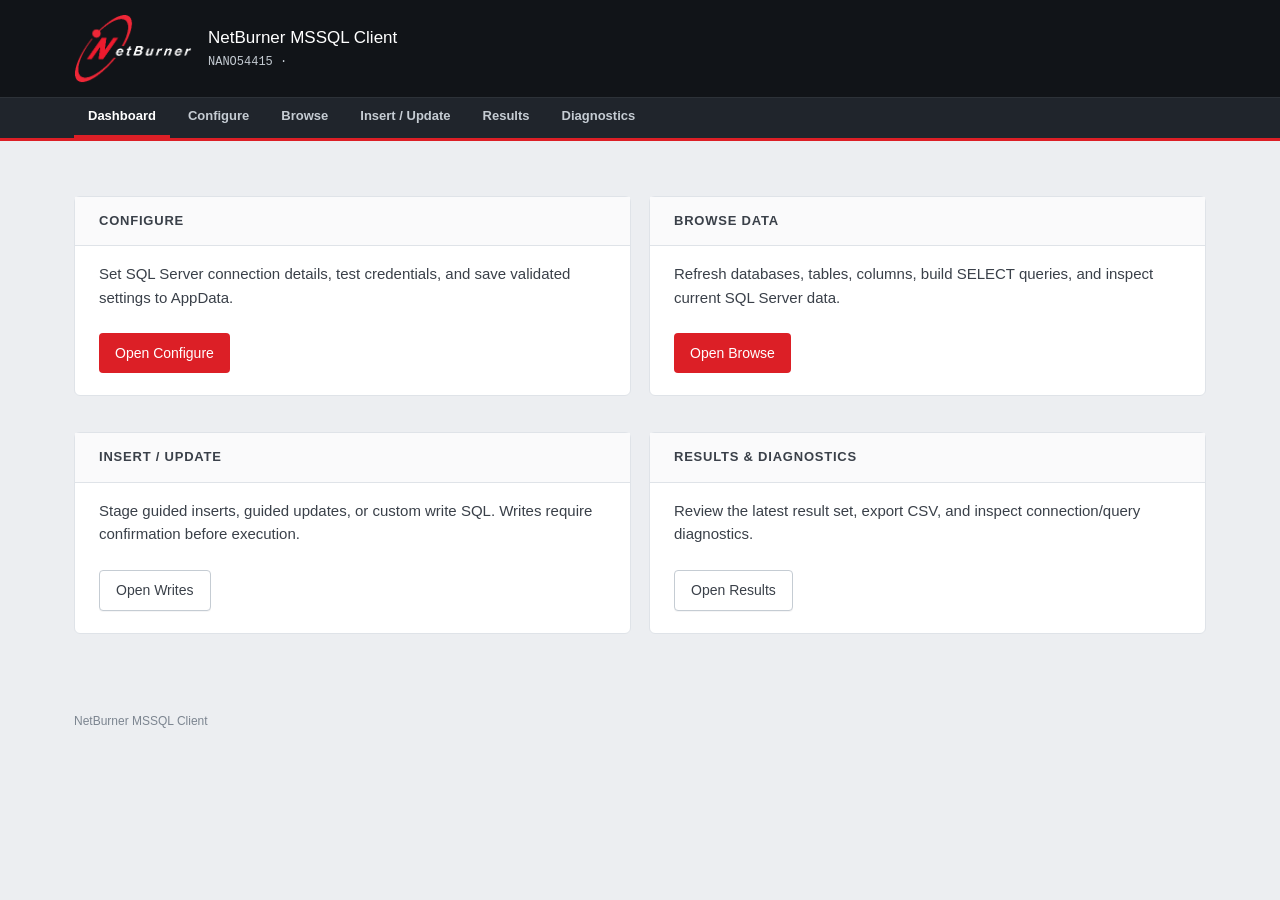
==== examples/NetBurner_MSSQL_Client/html/index.html @ 5507ae53 "Initial Upload" ====
<!DOCTYPE html>
<!--
SPDX-License-Identifier: MIT
Copyright (c) 2026 Adam G. Sweeney <agsweeney@gmail.com>
-->
<html lang="en">
<head>
<meta charset="utf-8">
<meta name="viewport" content="width=device-width, initial-scale=1">
<title>NetBurner MSSQL Client</title>
<!--CPPCALL ShowAutoRefresh -->
<link rel="stylesheet" href="style.css">
</head>
<body>
<header class="nb-header">
  <div class="nb-header-inner">
    <img class="nb-header-logo" src="images/logo.png" alt="NetBurner">
    <div class="nb-title-block">
      <h1>NetBurner MSSQL Client</h1>
      <span class="meta">NANO54415 · <!--CPPCALL ShowHeaderTarget --></span>
    </div>
    <!--CPPCALL ShowHeaderStatus -->
  </div>
  <nav class="nb-main-nav"><div class="nb-main-nav-inner">
    <a class="nb-nav-link nb-nav-link-active" href="index.html">Dashboard</a>
    <a class="nb-nav-link" href="configure.html">Configure</a>
    <a class="nb-nav-link" href="browse.html">Browse</a>
    <a class="nb-nav-link" href="write.html">Insert / Update</a>
    <a class="nb-nav-link" href="results.html">Results</a>
    <a class="nb-nav-link" href="diagnostics.html">Diagnostics</a>
  </div></nav>
</header>
<main class="nb-page nb-page-compact">
  <p class="nb-workflow-status"><!--CPPCALL ShowQueryStatus --></p>
  <div class="nb-dashboard-grid">
    <div class="nb-card nb-dashboard-card">
      <div class="nb-card-header"><span>Configure</span></div>
      <p>Set SQL Server connection details, test credentials, and save validated settings to AppData.</p>
      <a class="nb-btn" href="configure.html">Open Configure</a>
    </div>
    <div class="nb-card nb-dashboard-card">
      <div class="nb-card-header"><span>Browse Data</span></div>
      <p>Refresh databases, tables, columns, build SELECT queries, and inspect current SQL Server data.</p>
      <a class="nb-btn" href="browse.html">Open Browse</a>
    </div>
    <div class="nb-card nb-dashboard-card">
      <div class="nb-card-header"><span>Insert / Update</span></div>
      <p>Stage guided inserts, guided updates, or custom write SQL. Writes require confirmation before execution.</p>
      <a class="nb-btn nb-btn-secondary" href="write.html">Open Writes</a>
    </div>
    <div class="nb-card nb-dashboard-card">
      <div class="nb-card-header"><span>Results &amp; Diagnostics</span></div>
      <p>Review the latest result set, export CSV, and inspect connection/query diagnostics.</p>
      <a class="nb-btn nb-btn-secondary" href="results.html">Open Results</a>
    </div>
  </div>
</main>
<footer class="nb-footer"><span>NetBurner MSSQL Client</span></footer>
</body>
</html>
---- examples/NetBurner_MSSQL_Client/html/style.css ----
/*
 * SPDX-License-Identifier: MIT
 * Copyright (c) 2026 Adam G. Sweeney <agsweeney@gmail.com>
 */

:root {
  color-scheme: light;
  --nb-red: #DC1F26;
  --nb-red-700: #B0151B;
  --nb-carbon: #111418;
  --nb-gray-700: #3A4049;
  --nb-gray-500: #7C8590;
  --nb-gray-300: #C5CCD3;
  --nb-gray-200: #DFE3E8;
  --nb-gray-100: #F4F5F7;
  --nb-gray-50: #FAFAFB;
  --nb-white: #FFFFFF;
  --font-sans: -apple-system, BlinkMacSystemFont, "Segoe UI", Roboto, Arial, sans-serif;
  --font-mono: ui-monospace, Consolas, "Courier New", monospace;
}

* { box-sizing: border-box; }

html, body {
  margin: 0;
  padding: 0;
  background: #ECEEF1;
  color: var(--nb-carbon);
  font-family: var(--font-sans);
  font-size: 15px;
  line-height: 1.55;
}

.nb-header {
  background: var(--nb-carbon);
  color: white;
  border-bottom: 3px solid var(--nb-red);
}

.nb-header-inner {
  max-width: 1180px;
  margin: 0 auto;
  padding: 14px 24px;
  display: flex;
  align-items: center;
  gap: 16px;
}

.nb-header-logo {
  display: block;
  width: 118px;
  height: auto;
  flex-shrink: 0;
}

.nb-title-block {
  flex: 1;
  min-width: 0;
}

.nb-header h1 {
  margin: 0;
  font-size: 17px;
  font-weight: 500;
}

.nb-header .meta {
  display: block;
  margin-top: 2px;
  font-family: var(--font-mono);
  font-size: 12px;
  color: var(--nb-gray-300);
}

.nb-header-status {
  display: inline-flex;
  align-items: center;
  gap: 6px;
  flex-shrink: 0;
  padding: 5px 10px;
  border-radius: 999px;
  font-size: 12px;
  font-weight: 700;
  letter-spacing: 0.04em;
  text-transform: uppercase;
}

.nb-header-status::before {
  content: "";
  width: 7px;
  height: 7px;
  border-radius: 50%;
  background: currentColor;
}

.nb-header-status-ok {
  background: #153f22;
  color: #9ee0ad;
}

.nb-header-status-busy {
  background: #3d3213;
  color: #f5d477;
}

.nb-header-status-error {
  background: #4a1418;
  color: #ffb4b8;
}

.nb-header-status-idle {
  background: #2b3138;
  color: var(--nb-gray-300);
}

.nb-main-nav {
  background: #20252c;
  border-top: 1px solid rgba(255, 255, 255, 0.06);
}

.nb-main-nav-inner {
  max-width: 1180px;
  margin: 0 auto;
  padding: 0 24px;
  display: flex;
  gap: 4px;
  overflow-x: auto;
}

.nb-nav-link {
  display: inline-flex;
  align-items: center;
  min-height: 40px;
  padding: 8px 14px;
  color: var(--nb-gray-300);
  text-decoration: none;
  font-size: 13px;
  font-weight: 600;
  border-bottom: 3px solid transparent;
  white-space: nowrap;
}

.nb-nav-link:hover,
.nb-nav-link-active {
  color: var(--nb-white);
  border-bottom-color: var(--nb-red);
}

.nb-page {
  max-width: 1180px;
  margin: 0 auto;
  padding: 28px 24px 60px;
}

.nb-eyebrow {
  font-size: 12px;
  font-weight: 700;
  letter-spacing: 0.14em;
  text-transform: uppercase;
  color: var(--nb-red);
  margin: 0 0 6px;
}

h2 {
  font-size: 26px;
  font-weight: 300;
  margin: 0 0 16px;
}

p { margin: 0 0 14px; color: var(--nb-gray-700); }

.nb-card {
  background: var(--nb-white);
  border: 1px solid var(--nb-gray-200);
  border-radius: 6px;
  padding: 22px 24px;
  margin-bottom: 18px;
}

.nb-card-header {
  margin: -22px -24px 16px;
  padding: 14px 24px;
  border-bottom: 1px solid var(--nb-gray-200);
  background: var(--nb-gray-50);
  font-weight: 600;
  font-size: 13px;
  letter-spacing: 0.06em;
  text-transform: uppercase;
  color: var(--nb-gray-700);
  display: flex;
  align-items: center;
  justify-content: space-between;
  gap: 12px;
}

.nb-card-header > span:first-child {
  flex: 1;
  min-width: 0;
}

.nb-help-btn {
  flex-shrink: 0;
  width: 28px;
  height: 28px;
  padding: 0;
  border: 1px solid var(--nb-gray-300);
  border-radius: 50%;
  background: var(--nb-white);
  color: var(--nb-gray-700);
  font-size: 15px;
  font-weight: 700;
  line-height: 1;
  cursor: pointer;
  box-shadow: 0 1px 0 rgba(17, 20, 24, 0.04);
}

.nb-help-btn:hover {
  background: var(--nb-gray-100);
  border-color: var(--nb-gray-500);
  color: var(--nb-carbon);
}

.nb-modal-overlay[hidden] {
  display: none !important;
}

.nb-modal-overlay {
  display: none;
  position: fixed;
  inset: 0;
  z-index: 1000;
  background: rgba(17, 20, 24, 0.55);
  padding: 24px 16px;
  overflow-y: auto;
}

.nb-modal-overlay.nb-modal-open {
  display: flex;
  align-items: flex-start;
  justify-content: center;
}

.nb-modal {
  width: 100%;
  max-width: 640px;
  background: var(--nb-white);
  border-radius: 8px;
  border: 1px solid var(--nb-gray-200);
  box-shadow: 0 12px 40px rgba(17, 20, 24, 0.22);
  margin: auto;
}

.nb-modal-header {
  display: flex;
  align-items: center;
  justify-content: space-between;
  gap: 12px;
  padding: 16px 20px;
  border-bottom: 1px solid var(--nb-gray-200);
  background: var(--nb-gray-50);
  border-radius: 8px 8px 0 0;
}

.nb-modal-header h3 {
  margin: 0;
  font-size: 16px;
  font-weight: 600;
  letter-spacing: 0.02em;
  text-transform: none;
  color: var(--nb-carbon);
}

.nb-modal-close {
  width: 32px;
  height: 32px;
  padding: 0;
  border: 0;
  border-radius: 4px;
  background: transparent;
  color: var(--nb-gray-500);
  font-size: 22px;
  line-height: 1;
  cursor: pointer;
}

.nb-modal-close:hover {
  background: var(--nb-gray-200);
  color: var(--nb-carbon);
}

.nb-modal-body {
  padding: 20px 22px 24px;
  font-size: 14px;
  line-height: 1.6;
  color: var(--nb-gray-700);
}

.nb-modal-body h4 {
  margin: 18px 0 8px;
  font-size: 13px;
  font-weight: 700;
  letter-spacing: 0.04em;
  text-transform: uppercase;
  color: var(--nb-gray-500);
}

.nb-modal-body h4:first-child {
  margin-top: 0;
}

.nb-modal-body p {
  margin: 0 0 12px;
}

.nb-modal-body ul,
.nb-modal-body ol {
  margin: 0 0 12px;
  padding-left: 22px;
}

.nb-modal-body li {
  margin-bottom: 6px;
}

.nb-modal-body code,
.nb-modal-body .nb-mono {
  font-family: var(--font-mono);
  font-size: 0.92em;
  background: var(--nb-gray-100);
  border: 1px solid var(--nb-gray-200);
  border-radius: 3px;
  padding: 0.1em 0.35em;
}

.nb-modal-body a {
  color: var(--nb-red);
  text-decoration: none;
}

.nb-modal-body a:hover {
  text-decoration: underline;
}

.nb-btn {
  display: inline-flex;
  align-items: center;
  justify-content: center;
  min-height: 40px;
  font-size: 14px;
  font-weight: 500;
  padding: 9px 16px;
  border-radius: 4px;
  text-decoration: none;
  background: var(--nb-red);
  color: white;
}

.nb-btn:hover { background: var(--nb-red-700); color: white; }

.nb-btn-secondary {
  background: var(--nb-white);
  color: var(--nb-gray-700);
  border: 1px solid var(--nb-gray-300);
  box-shadow: 0 1px 0 rgba(17, 20, 24, 0.04);
}

.nb-btn-secondary:hover {
  background: var(--nb-gray-100);
  color: var(--nb-carbon);
  border-color: var(--nb-gray-500);
}

.nb-btn-danger {
  background: var(--nb-white);
  color: var(--nb-red-700);
  border: 1px solid #efb4b7;
}

.nb-btn-danger:hover {
  background: #fff5f5;
  color: var(--nb-red-700);
}

.nb-btn-field {
  min-width: 64px;
  padding-left: 12px;
  padding-right: 12px;
}

.nb-page-compact {
  padding-top: 20px;
  padding-bottom: 40px;
}

.nb-dashboard-grid {
  display: grid;
  grid-template-columns: repeat(2, minmax(0, 1fr));
  gap: 18px;
}

.nb-dashboard-card {
  min-height: 150px;
}

.nb-dashboard-card p {
  min-height: 3.8em;
}

.nb-workflow-status {
  font-size: 14px;
  color: var(--nb-gray-700);
  margin: 0 0 16px;
  min-height: 1.4em;
}

.nb-step-num {
  display: inline-flex;
  align-items: center;
  justify-content: center;
  width: 1.35em;
  height: 1.35em;
  margin-right: 8px;
  border-radius: 50%;
  background: var(--nb-carbon);
  color: white;
  font-size: 11px;
  font-weight: 700;
  letter-spacing: 0;
  vertical-align: middle;
}

.nb-connection-summary-wrap[hidden],
.nb-connection-form-wrap[hidden],
.nb-summary-actions[hidden] {
  display: none !important;
}

.nb-conn-summary {
  padding: 4px 0 8px;
}

.nb-conn-badge {
  margin-bottom: 10px;
}

.nb-conn-host {
  margin: 2px 0 10px;
  font-family: var(--font-mono);
  font-size: 16px;
  font-weight: 600;
  color: var(--nb-carbon);
}

.nb-conn-line {
  margin: 0 0 4px;
  font-size: 14px;
  color: var(--nb-gray-700);
}

.nb-conn-line span {
  display: inline-block;
  min-width: 5.5em;
  font-weight: 600;
  font-size: 12px;
  letter-spacing: 0.04em;
  text-transform: uppercase;
  color: var(--nb-gray-500);
}

.nb-conn-meta {
  margin: 10px 0 0;
  font-size: 12px;
  color: var(--nb-gray-500);
}

.nb-summary-actions {
  margin-top: 0;
  padding-top: 4px;
}

.nb-step-block {
  margin-bottom: 16px;
}

.nb-step-label {
  font-weight: 600;
  font-size: 12px;
  letter-spacing: 0.04em;
  text-transform: uppercase;
  color: var(--nb-gray-500);
  margin-bottom: 8px;
}

.nb-select-full {
  width: 100%;
  height: 40px;
  padding: 8px 12px;
  font: inherit;
  font-size: 14px;
  border: 1px solid var(--nb-gray-200);
  border-radius: 4px;
  background: var(--nb-white);
  color: var(--nb-carbon);
  margin-bottom: 8px;
}

.nb-field-manual {
  margin-top: 8px;
}

.nb-inline-actions {
  margin: 4px 0 6px;
}

.nb-inline-help {
  margin: 0 0 14px;
  padding: 10px 12px;
  background: var(--nb-gray-50);
  border: 1px solid var(--nb-gray-200);
  border-radius: 4px;
  font-size: 13px;
}

.nb-section-locked {
  opacity: 0.72;
}

.nb-section-locked form {
  pointer-events: none;
  user-select: none;
}

.nb-section-lock {
  margin: 0 0 14px;
  padding: 10px 12px;
  background: var(--nb-gray-100);
  border: 1px solid var(--nb-gray-200);
  border-radius: 4px;
  font-size: 13px;
  color: var(--nb-gray-700);
}

.nb-results-banner {
  margin: 0 0 12px;
  font-size: 14px;
  color: var(--nb-gray-700);
}

.nb-results-running {
  color: var(--nb-gray-500);
  font-style: italic;
}

.nb-results-error {
  color: var(--nb-gray-700);
}

.nb-results-ok {
  color: var(--nb-gray-700);
}

.nb-results-foot {
  margin: 12px 0 0;
  font-size: 12px;
  color: var(--nb-gray-500);
}

.nb-cell {
  display: inline-block;
  font-family: var(--font-mono);
  font-size: 11px;
  padding: 1px 6px;
  border-radius: 3px;
  line-height: 1.35;
}

.nb-cell-null {
  background: #eef2f7;
  color: var(--nb-gray-500);
  font-style: italic;
}

.nb-cell-empty {
  background: #f7f3ea;
  color: #8a7340;
}

.nb-cell-unsupported {
  background: #fdecea;
  color: #b0151b;
}

.nb-hidden-control {
  position: absolute;
  opacity: 0;
  pointer-events: none;
  width: 1px;
  height: 1px;
}

.nb-mode-tabs {
  display: inline-flex;
  padding: 3px;
  margin: 0 0 16px;
  border: 1px solid var(--nb-gray-200);
  border-radius: 6px;
  background: var(--nb-gray-100);
}

.nb-mode-tab {
  min-height: 34px;
  padding: 7px 14px;
  border: 0;
  border-radius: 4px;
  background: transparent;
  color: var(--nb-gray-700);
  font: inherit;
  font-size: 13px;
  font-weight: 600;
  cursor: pointer;
}

.nb-mode-tab.nb-mode-active {
  background: var(--nb-white);
  color: var(--nb-carbon);
  box-shadow: 0 1px 3px rgba(17, 20, 24, 0.12);
}

#query-form.nb-browse-mode-custom #builder-panel {
  display: none !important;
}

#query-form.nb-browse-mode-builder #custom-panel {
  display: none !important;
}

#query-form.nb-browse-mode-custom #query-sql-section textarea {
  min-height: 220px;
}

.nb-mode-panel[hidden] {
  display: none !important;
}

.nb-builder-rules {
  display: grid;
  gap: 12px;
  margin: -2px 0 16px;
  padding: 12px;
  border: 1px solid var(--nb-gray-200);
  border-radius: 4px;
  background: var(--nb-gray-50);
}

.nb-rule-row {
  display: grid;
  grid-template-columns: minmax(0, 1fr) minmax(10rem, 12rem) minmax(0, 1fr);
  gap: 12px;
}

.nb-rule-row-sort {
  grid-template-columns: minmax(0, 1fr) minmax(10rem, 12rem) minmax(0, 1fr);
}

.nb-column-picker {
  min-height: 40px;
  max-height: 180px;
  overflow: auto;
  border: 1px solid var(--nb-gray-200);
  border-radius: 4px;
  background: var(--nb-white);
}

.nb-column-picker-head {
  position: sticky;
  top: 0;
  z-index: 1;
  display: flex;
  justify-content: space-between;
  gap: 12px;
  padding: 8px 10px;
  border-bottom: 1px solid var(--nb-gray-200);
  background: var(--nb-gray-50);
}

.nb-column-picker-head > span:first-child {
  font-weight: 600;
  font-size: 12px;
  letter-spacing: 0.04em;
  text-transform: uppercase;
  color: var(--nb-gray-500);
}

.nb-column-option {
  display: grid;
  grid-template-columns: auto minmax(0, 1fr) auto;
  gap: 8px;
  align-items: center;
  padding: 7px 10px;
  border-bottom: 1px solid var(--nb-gray-100);
  font-size: 13px;
}

.nb-column-option:last-child {
  border-bottom: 0;
}

.nb-column-option input {
  width: auto;
  height: auto;
}

.nb-column-option span {
  min-width: 0;
  overflow: hidden;
  text-overflow: ellipsis;
  white-space: nowrap;
}

.nb-column-option em {
  color: var(--nb-gray-500);
  font-style: normal;
  font-family: var(--font-mono);
  font-size: 12px;
}


.nb-browse-hint {
  font-size: 13px;
  color: var(--nb-gray-500);
  margin: -4px 0 12px;
}

.nb-connection-status {
  margin: 0 0 14px;
}

.nb-form-actions-compact {
  margin-top: -8px;
  margin-bottom: 16px;
}

.nb-combo-row {
  display: grid;
  grid-template-columns: minmax(0, 1fr) minmax(11rem, 16rem) auto;
  gap: 10px;
  align-items: stretch;
  width: 100%;
}

.nb-combo-input {
  width: 100%;
  min-width: 0;
  height: 40px;
  padding: 8px 12px;
  font: inherit;
  font-size: 14px;
  border: 1px solid var(--nb-gray-200);
  border-radius: 4px;
  background: var(--nb-white);
  color: var(--nb-carbon);
}

.nb-btn-inline {
  align-self: stretch;
  min-height: 40px;
  padding: 8px 18px;
  white-space: nowrap;
  font-weight: 600;
  font-size: 13px;
}

.nb-picker-select {
  width: 100%;
  min-width: 0;
  min-height: 40px;
  padding: 8px 10px;
  font: inherit;
  font-size: 14px;
  border: 1px solid var(--nb-gray-300);
  border-radius: 4px;
  background: var(--nb-white);
  color: var(--nb-carbon);
  box-shadow: 0 1px 0 rgba(17, 20, 24, 0.04);
  cursor: pointer;
}

.nb-picker-select:disabled {
  opacity: 0.6;
  cursor: not-allowed;
  background: var(--nb-gray-100);
  color: var(--nb-gray-500);
}

.nb-field-combo .nb-picker-select:not(:disabled):hover {
  border-color: var(--nb-gray-500);
  background: var(--nb-gray-50);
}

.nb-field-hint {
  font-size: 12px;
  color: var(--nb-gray-500);
  line-height: 1.4;
}

.nb-field-combo .nb-combo-row input,
.nb-field-combo .nb-picker-select {
  font: inherit;
  font-size: 14px;
  padding: 8px 12px;
  border: 1px solid var(--nb-gray-200);
  border-radius: 4px;
  background: var(--nb-white);
  color: var(--nb-carbon);
}

.nb-field-block {
  display: flex;
  flex-direction: column;
  gap: 6px;
  width: 100%;
  margin-bottom: 16px;
  font-size: 13px;
  color: var(--nb-gray-700);
}

.nb-field-block > span:first-child {
  font-weight: 600;
  font-size: 12px;
  letter-spacing: 0.04em;
  text-transform: uppercase;
  color: var(--nb-gray-500);
}

.nb-form-actions {
  margin-top: 8px;
  display: flex;
  flex-wrap: wrap;
  gap: 10px;
}

.nb-advanced-actions {
  margin-top: 14px;
}

.nb-danger-zone {
  display: inline-block;
  padding-top: 4px;
}

.nb-danger-zone summary {
  cursor: pointer;
  color: var(--nb-gray-500);
  font-size: 12px;
  font-weight: 600;
}

.nb-danger-zone p {
  margin: 8px 0;
}

.nb-mono {
  font-family: var(--font-mono);
  font-size: 0.92em;
  background: var(--nb-gray-100);
  border: 1px solid var(--nb-gray-200);
  border-radius: 2px;
  padding: 0.05em 0.4em;
}

.nb-footer {
  max-width: 1180px;
  margin: 0 auto;
  padding: 20px 24px 40px;
  font-size: 12px;
  color: var(--nb-gray-500);
}

.nb-table-wrap {
  overflow-x: auto;
  overflow-y: auto;
  margin: 0 -4px;
  max-width: 100%;
  max-height: 440px;
  border: 1px solid var(--nb-gray-200);
  border-radius: 4px;
  -webkit-overflow-scrolling: touch;
}

.nb-spec-table {
  width: max-content;
  min-width: 100%;
  border-collapse: collapse;
  font-size: 13px;
}

.nb-spec-table thead th {
  position: sticky;
  top: 0;
  z-index: 2;
  text-align: left;
  font-weight: 600;
  font-size: 11px;
  letter-spacing: 0.06em;
  text-transform: uppercase;
  color: var(--nb-gray-500);
  background: var(--nb-white);
  padding: 8px 10px;
  border-bottom: 2px solid var(--nb-carbon);
  white-space: nowrap;
}

.nb-spec-table tbody td {
  padding: 8px 10px;
  border-bottom: 1px solid var(--nb-gray-200);
  vertical-align: top;
  white-space: nowrap;
}

.nb-spec-table tbody tr:last-child td { border-bottom: 0; }

.nb-spec-table th.nb-row-num,
.nb-spec-table td.nb-row-num {
  position: sticky;
  left: 0;
  z-index: 1;
  background: var(--nb-white);
  width: 2.5em;
  padding-left: 8px;
  padding-right: 8px;
  text-align: right;
  font-family: var(--font-mono);
  font-size: 12px;
  color: var(--nb-gray-500);
  white-space: nowrap;
}

.nb-spec-table thead th.nb-row-num {
  z-index: 3;
}

.nb-spec-table td.nb-spec {
  font-family: var(--font-mono);
  font-size: 12px;
  color: var(--nb-gray-700);
  white-space: nowrap;
  max-width: 24em;
  overflow: hidden;
  text-overflow: ellipsis;
}

.nb-spec-table td.nb-spec:hover {
  overflow: visible;
  white-space: normal;
  word-break: break-word;
  max-width: none;
}

.nb-help {
  font-size: 13px;
  color: var(--nb-gray-500);
  margin-top: 8px;
}

.nb-status-ok {
  background: #e8f5ea;
  color: #1b6b2d;
}

.nb-status {
  display: inline-block;
  font-size: 12px;
  font-weight: 600;
  padding: 2px 8px;
  border-radius: 3px;
}

.nb-status-err {
  background: #fdecea;
  color: #b0151b;
}

.nb-result-actions {
  display: flex;
  flex-wrap: wrap;
  gap: 8px;
  margin: 0 0 12px;
}

.nb-write-context {
  margin: 0 0 16px;
  padding: 0 0 16px;
  border-bottom: 1px solid var(--nb-gray-200);
}

.nb-write-context .nb-card-header-sub {
  margin-left: 0;
  margin-right: 0;
  margin-top: 0;
}

.nb-write-preview[hidden] {
  display: none !important;
}

.nb-write-preview {
  margin: 0 0 16px;
  padding: 0 16px 16px;
  border: 1px solid #efb4b7;
  border-radius: 6px;
  background: #fff8f8;
}

.nb-write-preview .nb-card-header-sub {
  margin-left: -16px;
  margin-right: -16px;
  margin-top: 0;
  border-radius: 6px 6px 0 0;
}

.nb-write-sql-preview {
  margin-top: 16px;
  padding-top: 16px;
  border-top: 1px solid var(--nb-gray-200);
}

.nb-write-sql-preview textarea {
  min-height: 120px;
}

.nb-collapsible-card {
  margin-top: 12px;
  border: 1px solid var(--nb-gray-200);
  border-radius: 6px;
  background: var(--nb-white);
  overflow: hidden;
}

.nb-collapsible-card summary {
  display: flex;
  align-items: center;
  min-height: 46px;
  padding: 12px 16px;
  cursor: pointer;
  list-style: none;
  font-size: 13px;
  font-weight: 700;
  letter-spacing: 0.04em;
  text-transform: uppercase;
  color: var(--nb-gray-700);
  background: var(--nb-gray-50);
  border-bottom: 1px solid transparent;
}

.nb-collapsible-card summary::-webkit-details-marker {
  display: none;
}

.nb-collapsible-card summary::before {
  content: "+";
  display: inline-flex;
  align-items: center;
  justify-content: center;
  width: 20px;
  height: 20px;
  margin-right: 10px;
  border: 1px solid var(--nb-gray-300);
  border-radius: 50%;
  background: var(--nb-white);
  color: var(--nb-gray-700);
  font-size: 14px;
  line-height: 1;
}

.nb-collapsible-card[open] summary {
  border-bottom-color: var(--nb-gray-200);
}

.nb-collapsible-card[open] summary::before {
  content: "-";
}

.nb-collapsible-body {
  padding: 16px;
}

.nb-write-grid {
  display: grid;
  grid-template-columns: minmax(0, 1fr) minmax(0, 1fr);
  gap: 14px 18px;
  margin-bottom: 16px;
}

.nb-write-values {
  display: grid;
  grid-template-columns: repeat(2, minmax(0, 1fr));
  gap: 12px 16px;
  margin: 12px 0 16px;
  padding: 12px;
  border: 1px solid var(--nb-gray-200);
  border-radius: 4px;
  background: var(--nb-gray-50);
}

.nb-write-field {
  margin: 0;
}

.nb-confirm-sql {
  display: block;
  width: 100%;
  margin: 12px 0;
  padding: 12px;
  overflow-x: auto;
  white-space: pre-wrap;
  word-break: break-word;
}

.nb-empty-state {
  padding: 16px;
  border: 1px dashed var(--nb-gray-300);
  border-radius: 4px;
  color: var(--nb-gray-500);
  background: var(--nb-gray-50);
}

.nb-diagnostics {
  margin-top: 14px;
  border: 1px solid var(--nb-gray-200);
  border-radius: 4px;
  background: var(--nb-gray-50);
}

.nb-diagnostics summary {
  cursor: pointer;
  padding: 10px 12px;
  font-size: 13px;
  font-weight: 700;
  color: var(--nb-gray-700);
}

.nb-diagnostics-grid {
  display: grid;
  grid-template-columns: 1fr 1fr;
  gap: 16px;
  padding: 0 12px 12px;
}

.nb-diagnostics h4 {
  margin: 0 0 8px;
  font-size: 12px;
  letter-spacing: 0.04em;
  text-transform: uppercase;
  color: var(--nb-gray-500);
}

.nb-diagnostics dl {
  display: grid;
  grid-template-columns: 8rem minmax(0, 1fr);
  gap: 5px 10px;
  margin: 0;
  font-size: 13px;
}

.nb-diagnostics dt {
  color: var(--nb-gray-500);
  font-weight: 600;
}

.nb-diagnostics dd {
  margin: 0;
  min-width: 0;
  overflow-wrap: anywhere;
  color: var(--nb-gray-700);
}

.nb-form {
  display: block;
}

.nb-form-grid {
  display: grid;
  gap: 14px 18px;
  margin-bottom: 16px;
}

.nb-form-grid-creds {
  grid-template-columns: minmax(0, 1.4fr) minmax(6rem, 8rem) minmax(0, 1fr) minmax(0, 1.4fr);
}

.nb-form-grid-query {
  grid-template-columns: minmax(0, 1fr) minmax(9rem, 12rem);
}

.nb-field-port input,
.nb-field-topn input {
  width: 100%;
}

@media (max-width: 720px) {
  .nb-form-grid-creds {
    grid-template-columns: 1fr 1fr;
  }

  .nb-form-grid-creds .nb-field-port {
    grid-column: span 1;
  }

  .nb-form-grid-query {
    grid-template-columns: 1fr;
  }

  .nb-rule-row,
  .nb-rule-row-sort {
    grid-template-columns: 1fr;
  }

  .nb-combo-row {
    grid-template-columns: 1fr;
  }

  .nb-btn-inline {
    width: 100%;
  }

  .nb-header-inner {
    align-items: flex-start;
    flex-direction: column;
  }

  .nb-diagnostics-grid {
    grid-template-columns: 1fr;
  }

  .nb-dashboard-grid,
  .nb-write-grid,
  .nb-write-values {
    grid-template-columns: 1fr;
  }
}

.nb-field {
  display: flex;
  flex-direction: column;
  gap: 6px;
  font-size: 13px;
  color: var(--nb-gray-700);
}

.nb-field > span:first-child {
  font-weight: 600;
  font-size: 12px;
  letter-spacing: 0.04em;
  text-transform: uppercase;
  color: var(--nb-gray-500);
}

.nb-field input:not([type="checkbox"]):not([type="radio"]):not([type="hidden"]),
.nb-field select,
.nb-field textarea {
  font: inherit;
  font-size: 14px;
  padding: 8px 12px;
  border: 1px solid var(--nb-gray-200);
  border-radius: 4px;
  background: var(--nb-white);
  color: var(--nb-carbon);
  width: 100%;
}

.nb-field input:not([type="checkbox"]):not([type="radio"]):not([type="hidden"]),
.nb-field select {
  height: 40px;
}

.nb-field textarea {
  resize: vertical;
  min-height: 120px;
  line-height: 1.45;
}

.nb-field-wide {
  margin-bottom: 16px;
}

.nb-field-check {
  display: inline-flex;
  flex-direction: row;
  align-items: center;
  gap: 8px;
  margin-bottom: 14px;
  font-weight: 400;
  font-size: 13px;
  letter-spacing: normal;
  text-transform: none;
  color: var(--nb-gray-700);
  cursor: pointer;
}

.nb-field-check input[type="checkbox"],
.nb-field-check input[type="radio"] {
  width: auto;
  height: auto;
  margin: 0;
  flex-shrink: 0;
  cursor: pointer;
}

.nb-field .nb-field-check {
  display: flex;
  margin-bottom: 0;
  color: var(--nb-gray-600);
}

.nb-card-header-sub {
  margin: 18px -24px 16px;
}

button.nb-btn {
  cursor: pointer;
  font-family: inherit;
  line-height: 1.2;
}

button.nb-btn:not(.nb-btn-secondary):not(.nb-btn-danger) {
  border: 0;
}

button.nb-btn.nb-btn-secondary {
  border: 1px solid var(--nb-gray-300);
  background: var(--nb-white);
  color: var(--nb-gray-700);
  box-shadow: 0 1px 0 rgba(17, 20, 24, 0.04);
}

button.nb-btn.nb-btn-secondary:hover {
  background: var(--nb-gray-100);
  color: var(--nb-carbon);
  border-color: var(--nb-gray-500);
}

button.nb-btn:active {
  transform: translateY(1px);
}

textarea.nb-readonly,
input.nb-readonly {
  background: var(--nb-gray-100);
  color: var(--nb-gray-700);
  cursor: not-allowed;
}
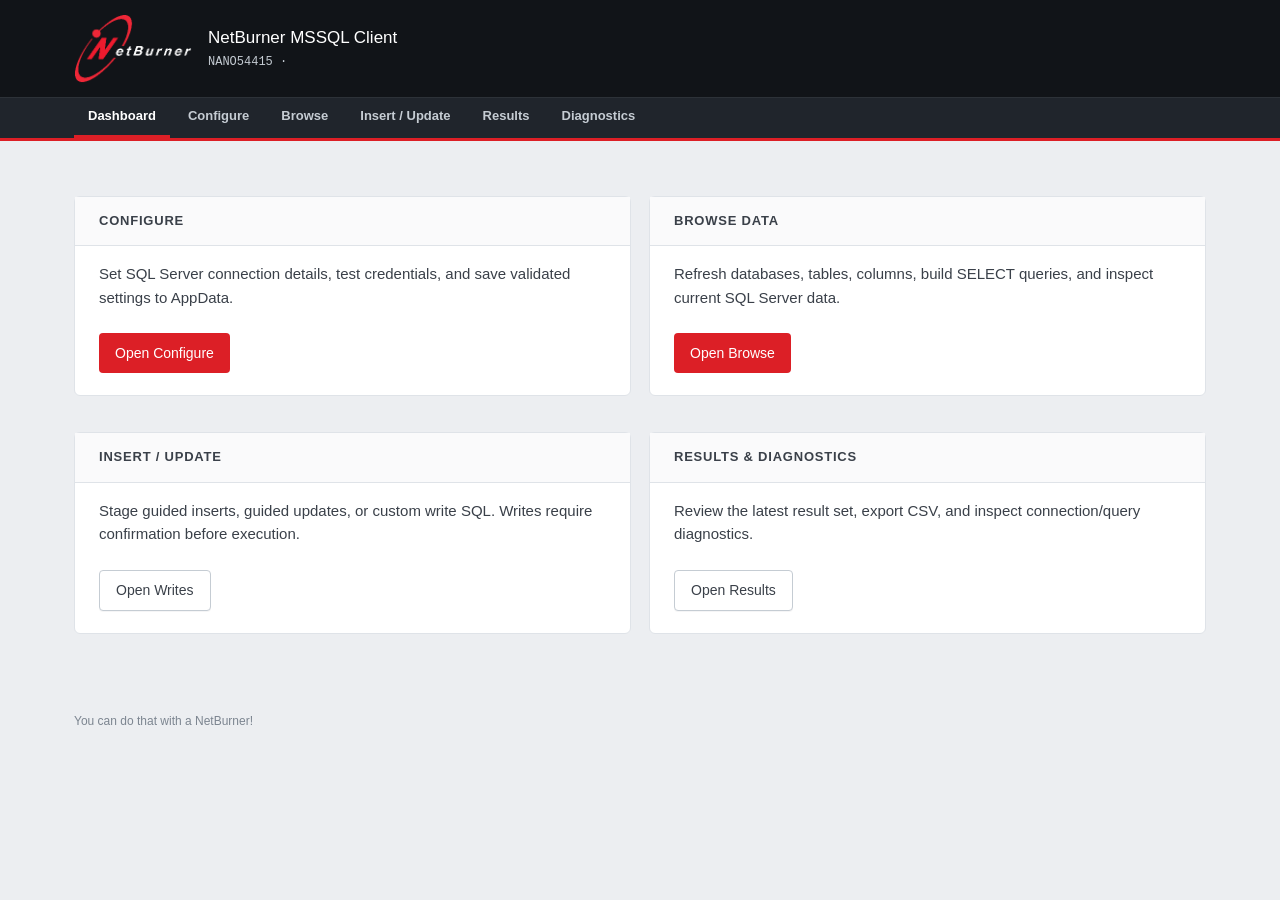
==== commit ab0b483b: "Update footer text in index.html" ====
--- a/examples/NetBurner_MSSQL_Client/html/index.html
+++ b/examples/NetBurner_MSSQL_Client/html/index.html
@@ -55,6 +55,6 @@
     </div>
   </div>
 </main>
-<footer class="nb-footer"><span>NetBurner MSSQL Client</span></footer>
+<footer class="nb-footer"><span>You can do that with a NetBurner!</span></footer>
 </body>
 </html>
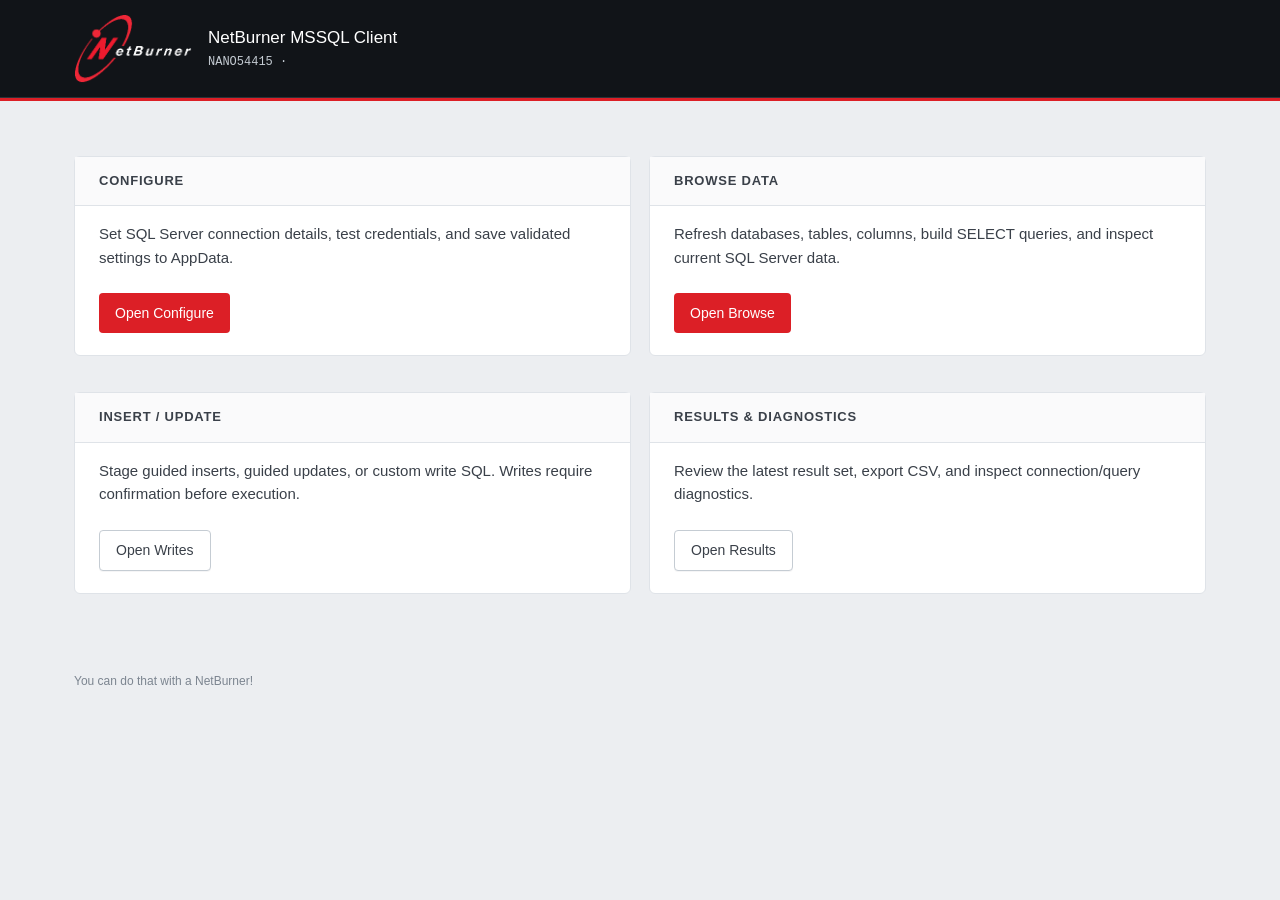
==== commit fbd579fc: "Micro800 Gateway Testing" ====
--- a/examples/NetBurner_MSSQL_Client/html/index.html
+++ b/examples/NetBurner_MSSQL_Client/html/index.html
@@ -22,12 +22,7 @@
     <!--CPPCALL ShowHeaderStatus -->
   </div>
   <nav class="nb-main-nav"><div class="nb-main-nav-inner">
-    <a class="nb-nav-link nb-nav-link-active" href="index.html">Dashboard</a>
-    <a class="nb-nav-link" href="configure.html">Configure</a>
-    <a class="nb-nav-link" href="browse.html">Browse</a>
-    <a class="nb-nav-link" href="write.html">Insert / Update</a>
-    <a class="nb-nav-link" href="results.html">Results</a>
-    <a class="nb-nav-link" href="diagnostics.html">Diagnostics</a>
+    <!--CPPCALL ShowAppNav -->
   </div></nav>
 </header>
 <main class="nb-page nb-page-compact">
--- a/examples/NetBurner_MSSQL_Client/html/style.css
+++ b/examples/NetBurner_MSSQL_Client/html/style.css
@@ -887,6 +887,111 @@
   -webkit-overflow-scrolling: touch;
 }
 
+/* Gateway list tables (PLCs, mappings, diagnostics). */
+.nb-table {
+  width: 100%;
+  border-collapse: collapse;
+  font-size: 14px;
+  line-height: 1.35;
+  table-layout: auto;
+}
+
+.nb-table thead th {
+  text-align: left;
+  font-weight: 600;
+  font-size: 11px;
+  letter-spacing: 0.06em;
+  text-transform: uppercase;
+  color: var(--nb-gray-500);
+  background: var(--nb-gray-50);
+  padding: 10px 12px;
+  border-bottom: 1px solid var(--nb-gray-200);
+  white-space: nowrap;
+  vertical-align: bottom;
+}
+
+.nb-table tbody td {
+  padding: 12px;
+  border-bottom: 1px solid var(--nb-gray-100);
+  vertical-align: middle;
+  color: var(--nb-carbon);
+}
+
+.nb-table tbody tr:last-child td {
+  border-bottom: 0;
+}
+
+.nb-table tbody tr:hover td {
+  background: var(--nb-gray-50);
+}
+
+.nb-table .nb-col-id {
+  width: 3.5rem;
+  font-variant-numeric: tabular-nums;
+  color: var(--nb-gray-500);
+}
+
+.nb-table .nb-col-name {
+  min-width: 12rem;
+  font-weight: 600;
+  word-break: break-word;
+}
+
+.nb-table .nb-col-ip {
+  font-family: ui-monospace, SFMono-Regular, Menlo, Consolas, monospace;
+  font-size: 13px;
+  white-space: nowrap;
+  font-variant-numeric: tabular-nums;
+}
+
+.nb-table .nb-col-num {
+  width: 5.5rem;
+  font-variant-numeric: tabular-nums;
+  white-space: nowrap;
+}
+
+.nb-table .nb-col-status {
+  width: 5.5rem;
+  white-space: nowrap;
+}
+
+.nb-table .nb-col-actions {
+  width: 1%;
+  white-space: nowrap;
+  text-align: right;
+}
+
+.nb-table .nb-col-actions .nb-btn-inline {
+  margin-left: 6px;
+  vertical-align: middle;
+}
+
+.nb-table .nb-col-actions .nb-inline-form {
+  display: inline-block;
+  margin: 0;
+  vertical-align: middle;
+}
+
+.nb-pill {
+  display: inline-block;
+  padding: 2px 8px;
+  border-radius: 999px;
+  font-size: 11px;
+  font-weight: 600;
+  letter-spacing: 0.04em;
+  text-transform: uppercase;
+}
+
+.nb-pill-ok {
+  background: #e8f5e9;
+  color: #1b5e20;
+}
+
+.nb-pill-off {
+  background: var(--nb-gray-100);
+  color: var(--nb-gray-500);
+}
+
 .nb-spec-table {
   width: max-content;
   min-width: 100%;
